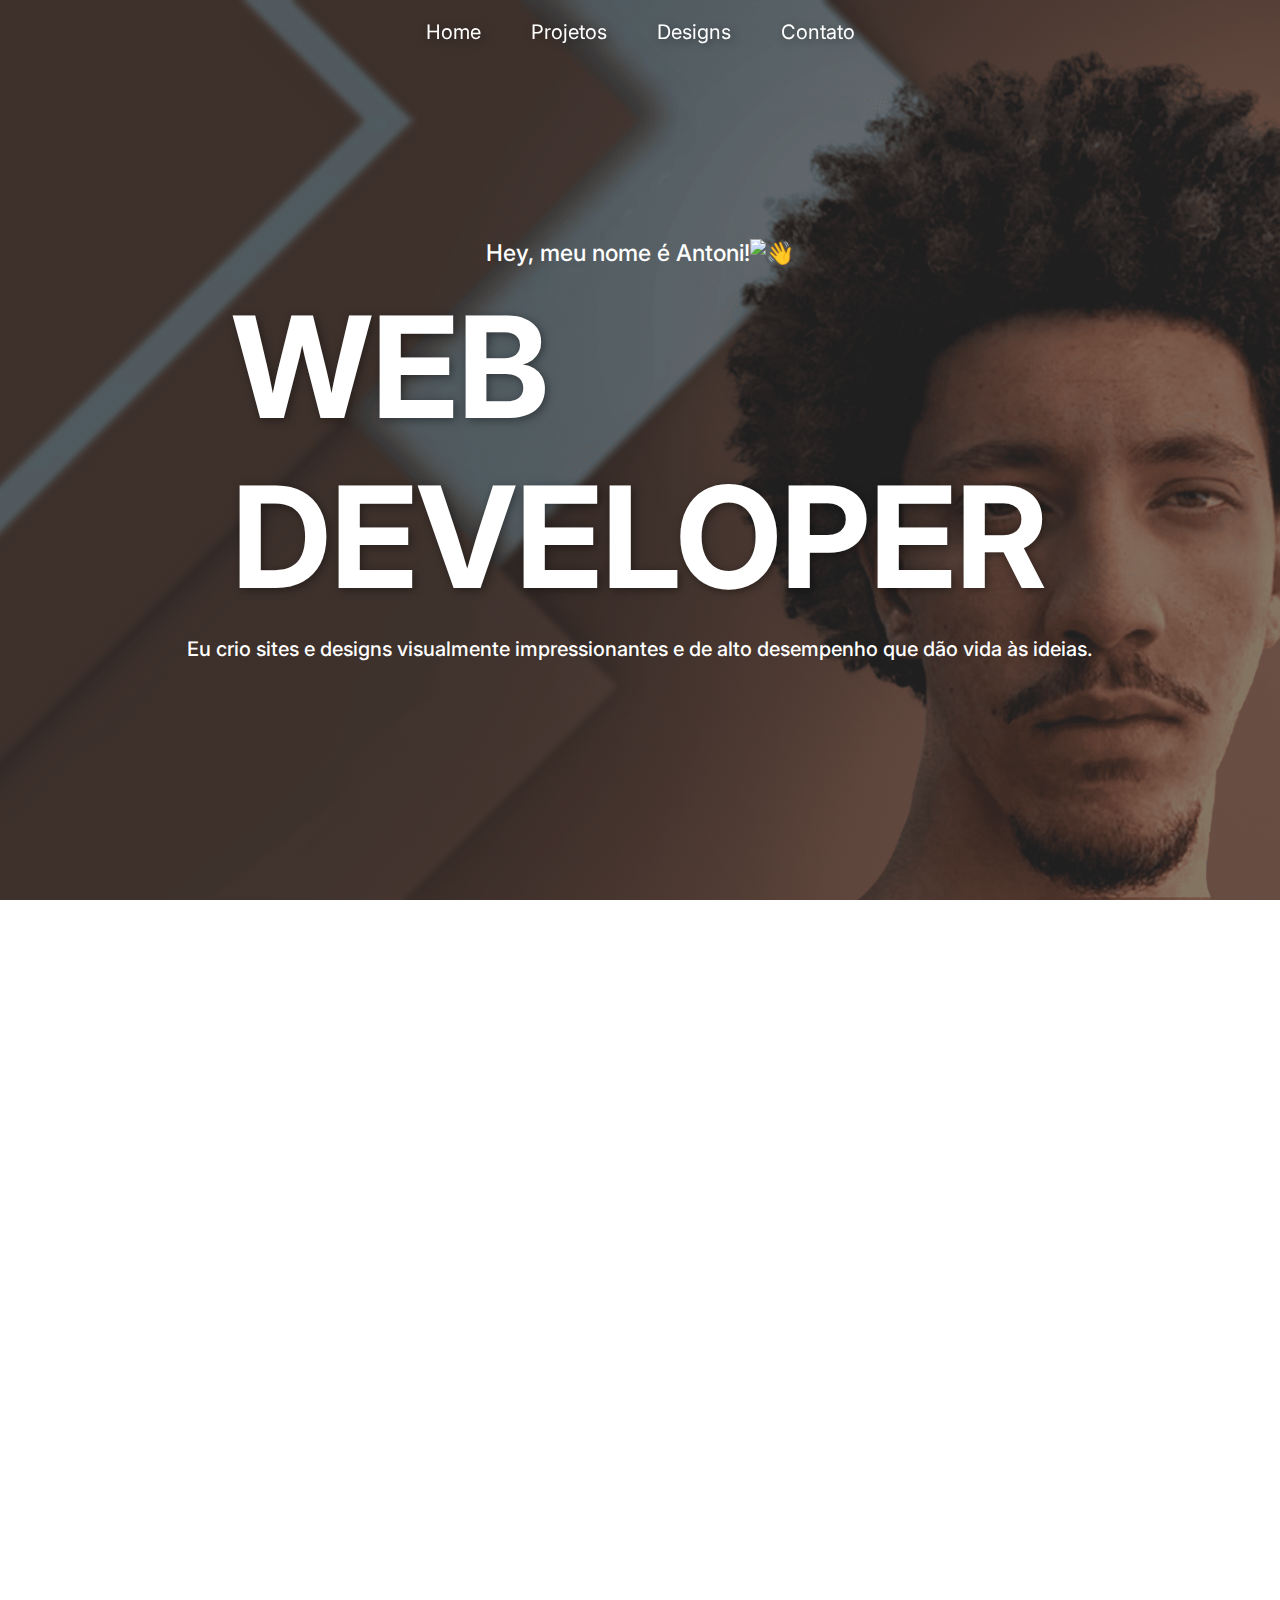
==== brasil.html @ 79f4ef1f "added language page" ====
<!DOCTYPE html>
<html lang="pt-br">
  <head>
    <meta charset="UTF-8" />
    <meta name="viewport" content="width=device-width, initial-scale=1.0" />
    <meta
      name="description"
      content="Antoni Matheus - Front-End Developer & Designer Portfolio. Modern websites and designs that bring ideas to life."
    />
    <meta name="author" content="Antoni Matheus" />
    <meta name="robots" content="index, follow" />

    <title>Antoni´s Portfolio</title>
    <link
      rel="shortcut icon"
      href="assets/images/profile-pic.png"
      type="image/x-icon"
    />
    <link rel="stylesheet" href="assets/css/style.css" />
    <link rel="stylesheet" href="assets/css/media-query.css" />
    <link rel="stylesheet" href="./assets/css/email.css" />

    <link
      rel="stylesheet"
      href="https://cdnjs.cloudflare.com/ajax/libs/animate.css/4.1.1/animate.min.css"
    />

    <link
      rel="stylesheet"
      href="https://cdnjs.cloudflare.com/ajax/libs/font-awesome/6.4.0/css/all.min.css"
      integrity="sha512-iecdLmaskl7CVkqkXNQ/ZH/XLlvWZOJyj7Yy7tcenmpD1ypASozpmT/E0iPtmFIB46ZmdtAc9eNBvH0H/ZpiBw=="
      crossorigin="anonymous"
      referrerpolicy="no-referrer"
    />
  </head>
  <body>
    <div id="body1">
      <header id="home">
        <nav id="navbar">
          <div id="navDesktop">
            <ul>
              <li><a href="#home">Home</a></li>
              <li><a href="#projects">Projetos</a></li>
              <li><a href="#designer">Designs</a></li>
              <li><a href="#contact">Contato</a></li>
            </ul>
          </div>
        </nav>
        <div id="container">
          <div id="inicioEsquerdo">
            <p class="hidden">
              Hey, meu nome é Antoni!
              <picture>
                <source
                  srcset="
                    https://fonts.gstatic.com/s/e/notoemoji/latest/1f44b/512.webp
                  "
                  type="image/webp"
                />
                <img
                  src="https://fonts.gstatic.com/s/e/notoemoji/latest/1f44b/512.gif"
                  alt="👋"
                  width="30"
                  height="30"
                />
              </picture>
            </p>
            <div id="title" class="hidden">
              <h1 id="web">
                WEB
                <a
                  href="https://www.linkedin.com/in/antoni-matheus-a5a3b4230/"
                  target="_blank"
                  title="Linkedin"
                  ><i class="fa-brands fa-linkedin"></i
                ></a>
                <a
                  href="https://github.com/antonimatheus"
                  target="_blank"
                  title="GitHub"
                  ><i class="fa-brands fa-github"></i
                ></a>
                <a
                  href="assets/CurriculoDevAntoniMatheus - EN.pdf"
                  download
                  title="Currículo"
                >
                  <i class="fa-solid fa-file"></i>
                </a>
              </h1>
              <h1>DEVELOPER</h1>
            </div>
            <div id="apresentacion" class="hidden">
              <p>
                Eu crio sites e designs visualmente impressionantes e de alto
                desempenho que dão vida às ideias.
              </p>
            </div>
          </div>
        </div>
        <div id="arrow-down">
          <i class="fa-solid fa-angles-down"></i>
        </div>
      </header>
      <main>
        <h1 id="projects" class="hidden">Projetos</h1>
        <p class="hidden">Projetos Modernos e Responsivos.</p>
        <div id="imgs-container">
          <div class="img-block">
            <!-- Image-->
            <a
              href="https://sunnysidelandingpage-am.netlify.app"
              target="_blank"
              ><!-- Resolving an error-->
              <div class="imgs hidden" id="imgBlock1">
                <img
                  src="assets/images/sunnyside-desktop.webp"
                  alt="web1"
                  id="project1Desk"
                />
                <img
                  src="assets/images/sunnyside-mobile.webp"
                  alt="web1"
                  id="project1Mobile"
                />
              </div>
            </a>

            <!-- Buttons to change the image-->
            <span class="deskMobi">
              <input
                type="button"
                value="Desktop"
                id="desk1"
                class="inputChange hidden"
              />
              <input
                type="button"
                value="Mobile"
                id="mob1"
                class="inputChange hidden"
              />
              <a
                href="https://github.com/antonimatheus/Sunnyside-agency-landing-page"
                target="_blank"
                ><input
                  type="button"
                  value="Repositório"
                  id="mob1"
                  class="repositorio hidden"
              /></a>
            </span>

            <p class="hidden">
              Projeto em React <i class="fa-brands fa-react"></i>
            </p>
            <h3 class="hidden">
              Eu crio sites e designs visualmente impressionantes e de alto
              desempenho que dão vida às ideias.
            </h3>
          </div>

          <div class="img-block">
            <!-- Image-->
            <a href="https://loopstudiosbr.netlify.app/" target="_blank">
              <div class="imgs hidden" id="imgBlock2">
                <img
                  src="assets/images/loopstudios-desktop.webp"
                  alt="web2"
                  id="project2Desk"
                />
                <img
                  src="assets/images/loopstudios-mobile.webp"
                  alt="web2"
                  id="project2Mobile"
                />
              </div>
            </a>

            <!-- Buttons to change the image-->
            <span class="deskMobi">
              <input
                type="button"
                value="Desktop"
                id="desk2"
                class="inputChange hidden"
              />
              <input
                type="button"
                value="Mobile"
                id="mob2"
                class="inputChange hidden"
              />
              <a
                href="https://github.com/antonimatheus/Loop-Studios"
                target="_blank"
                ><input
                  type="button"
                  value="Repositório"
                  id="mob1"
                  class="repositorio hidden"
              /></a>
            </span>

            <p class="hidden">
              Projeto em React <i class="fa-brands fa-react"></i>
            </p>
            <h3 class="hidden">
              Um site imersivo para a Loopstudios, criado para apresentar seus
              serviços de forma dinâmica e envolvente para os clientes.
            </h3>
          </div>

          <div class="img-block">
            <!-- Image-->
            <a href="https://sneakerproduct.netlify.app" target="_blank">
              <div class="imgs hidden" id="imgBlock3">
                <img
                  src="assets/images/sneakers-desktop.webp"
                  alt="web3"
                  id="project3Desk"
                />
                <img
                  src="assets/images/sneakers-mobile.webp"
                  alt="web3"
                  id="project3Mobile"
                />
              </div>
            </a>

            <!-- Buttons to change the image-->
            <span class="deskMobi">
              <input
                type="button"
                value="Desktop"
                id="desk3"
                class="inputChange hidden"
              />
              <input
                type="button"
                value="Mobile"
                id="mob3"
                class="inputChange hidden"
              />
              <a
                href="https://github.com/antonimatheus/E-commerce-product-page"
                target="_blank"
                ><input
                  type="button"
                  value="Repositório"
                  id="mob1"
                  class="repositorio hidden"
              /></a>
            </span>

            <p class="hidden">
              Projeto em React <i class="fa-brands fa-react"></i>
            </p>
            <h3 class="hidden">
              Uma página de produto elegante de e-commerce para tênis, com
              exibição dinâmica do produto, integração fluida com o carrinho e
              uma experiência de finalização de compra suave.
            </h3>
          </div>

          <div class="img-block">
            <!-- Image-->
            <a href="https://spacetourismwebpage.netlify.app" target="_blank">
              <div class="imgs hidden" id="imgBlock4">
                <img
                  src="assets/images/space-desktop.webp"
                  alt="web4"
                  id="project4Desk"
                />
                <img
                  src="assets/images/space-mobile.webp"
                  alt="web4"
                  id="project4Mobile"
                />
              </div>
            </a>

            <!-- Buttons to change the image-->
            <span class="deskMobi">
              <input
                type="button"
                value="Desktop"
                id="desk4"
                class="inputChange hidden"
              />
              <input
                type="button"
                value="Mobile"
                id="mob4"
                class="inputChange hidden"
              />
              <a
                href="https://github.com/antonimatheus/Space-tourism-multi-page-website"
                target="_blank"
                ><input
                  type="button"
                  value="Repositório"
                  id="mob1"
                  class="repositorio hidden"
              /></a>
            </span>

            <p class="hidden">
              Projeto em React <i class="fa-brands fa-react"></i>
            </p>
            <h3 class="hidden">
              Um site moderno e minimalista de uma agência espacial,
              apresentando destinos, tripulação e tecnologias de ponta de forma
              clara e envolvente.
            </h3>
          </div>
        </div>

        <div id="designer">
          <h1 class="hidden">Eu também crio designs!</h1>
          <p class="hidden">
            Esses são apenas alguns exemplos. Explore mais no meu site!
            <span>
              <a href="https://antonisdesign.netlify.app/" target="_blank">
                Clique aqui para ver mais!
              </a>
            </span>
          </p>

          <!-- images -->
          <div id="designImages" class="hidden">
            <div class="carousel-track">
              <div>
                <img src="assets/images/criativos/Fut10.jpg" alt="img" />
              </div>
              <div>
                <img
                  src="assets/images/criativos/burguerHallowen.png"
                  alt="img"
                />
              </div>
              <div>
                <img
                  src="assets/images/criativos/ANA-RONCATTO-STORIE.jpg"
                  alt="img"
                />
              </div>
              <div>
                <img src="assets/images/criativos/ayrtonsenna.jpg" alt="img" />
              </div>
              <div>
                <img
                  src="assets/images/criativos/AMANDA-BIUGER.jpg"
                  alt="img"
                />
              </div>
              <div>
                <img src="assets/images/criativos/acai.jpg" alt="img" />
              </div>
              <div>
                <img
                  src="assets/images/criativos/Roncatto-feed2.jpg"
                  alt="img"
                />
              </div>
              <div>
                <img
                  src="assets/images/criativos/chocolate-quente.jpg"
                  alt="img"
                />
              </div>
              <div>
                <img src="assets/images/criativos/burger.jpg" alt="img" />
              </div>
              <div>
                <img src="assets/images/criativos/the-rocky.jpg" alt="img" />
              </div>
              <div>
                <img src="assets/images/criativos/Antony.jpg" alt="img" />
              </div>
            </div>
          </div>

          <!-- Overlay para exibição das imagens em tela cheia -->
          <div id="overlay" class="overlay">
            <a href="https://antonisdesign.netlify.app/"
              >Clique aqui para ver mais!</a
            >
            <img id="overlay-img" src="" alt="Imagem em tela cheia" />
            <p>Clique em qualquer lugar fora da imagem para fechar*</p>
          </div>
        </div>

        <h1 class="hidden" id="interactiveWebSites--title">
          Sites Web Interativos
        </h1>
        <p class="hidden">Você pode interagir com esses exemplos!</p>

        <div id="iframe-container" class="hidden" aria-hidden="true">
          <div class="iframes">
            <iframe
              src="https://spacetourismwebpage.netlify.app/"
              frameborder="0"
              title="Projeto de Turismo Espacial"
            ></iframe>
          </div>

          <div class="iframes">
            <iframe
              src="https://loopstudiosbr.netlify.app/"
              frameborder="0"
              title="Página de Estúdios Loop"
            ></iframe>
          </div>

          <div class="iframes">
            <iframe
              src="https://myfoodlandingpage.netlify.app/"
              frameborder="0"
              title="Landing Page de Alimentos"
            ></iframe>
          </div>

          <div class="iframes">
            <iframe
              src="https://ticketgenerate.netlify.app/"
              frameborder="0"
              title="Gerador de Ingressos"
            ></iframe>
          </div>
        </div>
      </main>
      <footer>
        <div id="contact" class="hidden">
          <h2 class="hidden">Contato</h2>
          <h1 class="hidden">Você tem um projeto ou problema para resolver?</h1>
          <p class="hidden">
            Suas ideias merecem atenção! Deixe-me ajudá-lo a trazê-las à vida!
            🚀
          </p>

          <a
            href="https://api.whatsapp.com/send?phone=5566999257769&text=Ol%C3%A1%2C%20Antoni!%20Quero%20fazer%20um%20projeto!%20%F0%9F%98%81"
            id="whatsApp"
            target="_blank"
          >
            <i class="fa-brands fa-whatsapp"></i>
            <p>Fale Comigo</p>
          </a>

          <div id="background-footer"></div>
        </div>

        <div id="img-contact" class="hidden"></div>
      </footer>
      <div id="Copyright">
        <div id="CopyrightTitle" class="hidden">
          <h1>Interessado em mim?</h1>
          <p>Siga minhas Redes Sociais</p>
        </div>
        <div id="CopyrightMedia" class="hidden">
          <div>
            <a href="https://antonisociallink.netlify.app/" target="_blank">
              <i class="fa-solid fa-tree"></i>
            </a>
          </div>
          <div>
            <a href="https://www.instagram.com/antonii.design/" target="_blank">
              <i class="fa-brands fa-instagram"></i>
            </a>
          </div>
        </div>
        <div id="CopyrightRights" class="hidden">
          <p>Copyright © 2025 by Antoni Matheus.</p>
          <p>All rights reserved.</p>
        </div>
      </div>
    </div>
    <script src="assets/js/script.js"></script>
  </body>
</html>
---- assets/css/style.css ----
@charset "UTF-8";

@import url("https://fonts.googleapis.com/css2?family=Inconsolata:wght@200..900&family=Inter:ital,opsz,wght@0,14..32,100..900;1,14..32,100..900&family=Plus+Jakarta+Sans:ital,wght@0,200..800;1,200..800&family=Poppins:ital,wght@0,100;0,200;0,300;0,400;0,500;0,600;0,700;0,800;0,900;1,100;1,200;1,300;1,400;1,500;1,600;1,700;1,800;1,900&display=swap");

:root {
  font-family: "Inter", sans-serif;

  --color1: #d7a166; /* PrincipalColor – um tom quente e suave de laranja */
  --color2: #ffffff; /* Branco puro – ideal para contrastes */
  --color3: #333333; /* Cinza escuro – ótimo para textos ou fundos */
  --color4: #1f1f1f; /* Cinza mais escuro – quase preto, forte e elegante */
  --color5: #141414; /* OffBlack – preto com um toque suave, moderno */

  /*
  --PrincipalColor: hsl(29, 57%, 66%);
  --White: hsl(0, 0%, 100%);
  --Grey: hsl(0, 0%, 20%);
  --DarkGrey: hsl(0, 0%, 12%);
  --OffBlack: hsl(0, 0%, 8%);

    --color1:#000000;
    --color2:#271E14;
    --color3:#B68F63;
    --color4:#BCAA8F;
    --color5:#F6DFBC;
    */
}

* {
  margin: 0;
  padding: 0;
  box-sizing: border-box;
  scroll-behavior: smooth;
}

body {
  font-family: var(--font1);
  width: 100vw;
  height: 100lvh;
  position: relative;
  overflow-x: hidden;
}

/* Header */

#inicioEsquerdo {
  display: flex;
  flex-direction: column;
  justify-content: center;
  width: 100vw;
  gap: 20px;
}

header {
  display: flex;
  flex-direction: column;
  width: 100%;
  height: 100lvh;
  background: radial-gradient(var(--color4), var(--color3));
}

header {
  position: relative;
  background: url(../images/backgroundDesktop.png);
  background-size: cover;
  background-position: center;
  background-attachment: fixed;
}

header::before {
  content: "";
  position: absolute;
  top: 0;
  left: 0;
  width: 100%;
  height: 100%;
  background: radial-gradient(var(--color3), var(--color3));
  background: radial-gradient(hsla(0, 0%, 20%, 0.6), hsla(0, 0%, 20%, 0.6));
  pointer-events: none; /* Permite interação com o conteúdo abaixo */
}

#navbar {
  display: flex;
  flex-direction: row-reverse;
  justify-content: space-between;
  width: 100%;
  padding: 20px;
  position: fixed;
  background-color: transparent;
  z-index: 1;
  transition: 0.5s;
}

#navbar a {
  padding: 15px;
  font-size: 20px;
  text-decoration: none;
  text-shadow: 2px 2px 10px rgba(0, 0, 0, 0.4);
  color: var(--color2);
  transition: all 0.4s ease-in-out;
}

ul {
  display: flex;
  justify-content: center;
  flex-direction: row;
  list-style-type: none;
}

li a {
  margin: 0px 10px;
  transition: color 0.4s ease-in-out;
}

#navbar li a {
  position: relative;
  width: 100%;
}

#navbar li a:hover {
  color: var(--color1);
}

#navbar li a:active {
  color: var(--color1);
}

#navbar li a::after {
  content: "";
  position: absolute;
  top: 105%;
  left: 50%;
  transform: translateX(-50%);
  width: 0;
  height: 3px;
  background-color: var(--color1);
  transition: width 0.4s ease-in-out;
}

#navbar li a:hover::after {
  width: 80%;
}

#container {
  display: flex;
  flex-direction: row;
  height: 100vh;
}

#web i {
  color: var(--color1);
  font-size: 50px;
  margin: 0px 15px;
  transition: 0.5s;
  animation: blinkWhite 2s infinite ease-in;
}

#web i:hover {
  color: var(--color2);
  text-shadow: none;
  transform: translateY(-5px);
}

/* Animação de piscar em branco */
@keyframes blinkWhite {
  0%,
  100% {
    filter: brightness(1);
  }
  50% {
    filter: brightness(1.35);
  }
}

#inicioEsquerdo p {
  display: flex;
  justify-content: center;
  margin: 0px 20px;
  font-size: 23px;
  font-weight: 500;
  color: var(--color2);
  /*text-shadow: 2px 2px 10px rgba(0, 0, 0, 0.4);*/
}

#title {
  display: flex;
  flex-direction: column;
  text-align: center;
  margin: 0px 20px;
  font-size: 3.5em;
  text-shadow: 2px 2px 10px rgba(0, 0, 0, 0.4);
  color: var(--color2);
}

@keyframes Down {
  from {
    transform: translateY(0px);
  }

  to {
    transform: translateY(10px);
  }
}

#arrow-down {
  display: flex;
  justify-content: center;
  align-items: center;
  position: absolute;
  top: 85%;
  left: 0%;
  width: 100%;
  font-size: 40px;
  color: var(--color1);
  animation: Down 0.5s ease-in infinite alternate;
}

main {
  display: flex;
  flex-direction: column;
  width: 100vw;
  background: radial-gradient(circle, var(--color4), var(--color3));
  background: var(--color2);
}

main h1 {
  font-size: 50px;
  margin: 20px;
  color: var(--color1);
  /*text-shadow: 2px 2px 10px rgba(0, 0, 0, 0.4);*/
}

main h2 {
  font-size: 30px;
  margin: 20px;
  color: var(--color1);
  /*text-shadow: 2px 2px 10px rgba(0, 0, 0, 0.4);*/
}

main p {
  font-size: 19px;
  font-weight: 500;
  margin: 0px 20px;
  color: var(--color3);
  /*text-shadow: 2px 2px 10px rgba(0, 0, 0, 0.4);*/
}

#designer {
  flex-direction: column;
}

#designImages {
  display: flex;
  flex-direction: row;
  overflow-x: auto;
}

#designImages div {
  flex-direction: row;
  margin: 10px;
}

#designImages img {
  display: flex;
  width: 355px;
  height: 430px;
  border-radius: 15px;
  box-shadow: 0px 0px 10px rgba(0, 0, 0, 0.3);
}

#designer p a {
  color: var(--color1);
  transition: 0.4s;
}

#designer p a:hover {
  color: var(--color3);
}

#imgwebsite {
  display: flex;
  margin: 0 auto;
  width: 33vw;
}

#designImages {
  overflow: hidden;
  width: 100%;
}

.carousel-track {
  display: flex;
  animation: scrollInfinite 60s linear infinite;
}

.carousel-track div {
  flex: 0 0 auto;
  margin: 0 10px;
}

.carousel-track img {
  width: 355px;
  height: 430px;
  border-radius: 15px;
  box-shadow: 0px 0px 10px rgba(0, 0, 0, 0.3);
  object-fit: cover;
}

@keyframes scrollInfinite {
  0% {
    transform: translateX(0);
  }
  100% {
    transform: translateX(-50%);
  }
}

.designImages img {
  width: 100%; /* Garante que a imagem preencha o contêiner */
  height: 100%; /* Garante que a imagem preencha o contêiner */
  object-fit: cover; /* Evita distorção da imagem */
  transition: transform 0.3s ease; /* Suaviza o zoom */
}

.designImages::after {
  background-color: #16161600;
}

.overlay {
  display: flex;
  flex-direction: column;
  position: fixed;
  top: 0;
  left: 0;
  width: 100vw;
  height: 100lvh;
  background-color: rgba(0, 0, 0, 0.8);
  display: none;
  justify-content: center;
  align-items: center;
  gap: 10px;
  z-index: 9999;
}

.overlay a {
  font-weight: 300;
  color: rgb(185, 185, 185);
}

.overlay p {
  font-weight: 300;
  font-size: 15px;
  color: rgb(185, 185, 185);
}

#overlay-img {
  max-width: 70%;
  max-height: 70%;
  border-radius: 20px;
}

.inputChange {
  width: 100px;
  font-size: 13px;
  font-weight: 600;
  margin: 0px 0px 10px 10px;
  padding: 8px;
  border: none;
  border-radius: 10px;
  box-shadow: 3px 3px 10px rgba(0, 0, 0, 0.2);
  color: var(--color2);
  background-color: var(--color3);
  transition: 0.4s;
  cursor: pointer;
}

.inputChange:focus {
  color: var(--color2);
  background-color: var(--color5);
}

.repositorio {
  width: 100px;
  font-size: 13px;
  font-weight: 600;
  margin: 0px 0px 10px 10px;
  padding: 8px;
  border: none;
  border-radius: 10px;
  box-shadow: 3px 3px 10px rgba(0, 0, 0, 0.2);
  color: var(--color3);
  background-color: var(--color1);
  transition: 0.4s;
  cursor: pointer;
}

.repositorio:hover {
  background-color: var(--color3);
}

#imgBlock1 img,
#imgBlock2 img,
#imgBlock3 img,
#imgBlock4 img {
  animation: filter 0.3s ease; /* Add a smooth transition effect */
}

@keyframes filter {
  0% {
    filter: blur(5px); /* Adjust the blur radius as desired */
  }
  100% {
    filter: blur(0px); /* Adjust the blur radius as desired */
  }
}

#imgs-container {
  display: flex;
  flex-direction: row;
  justify-content: space-around;
  flex-wrap: wrap;
  margin: 10px 0px;
  transition: 0.5s;
}

#imgs-container p {
  color: var(--color1);
  font-weight: 600;
  text-shadow: none;
}

#imgs-container h3 {
  font-size: 20px;
  text-align: center;
  margin: 8px;
  margin-bottom: 50px;
  color: var(--color3);
  /*text-shadow: 2px 2px 10px rgba(0, 0, 0, 0.4);*/
}

.imgs img {
  display: flex;
  flex-direction: column;
  width: 550px;
  margin: 15px 10px;
  padding: 10px;
  border-radius: 20px;
  box-shadow: inset 0px 0px 10px rgba(0, 0, 0, 0.2);
  transition: 0.4s;
}

.imgs img:hover {
  transform: scale(1.01);
  background-color: var(--color1);
}

.img-block {
  display: flex;
  flex-direction: column;
  align-items: center;
  width: 45%;
  height: 100%;
  text-align: center;
  gap: 10px;
}

#project1Desk {
  display: flex;
}

#project1Mobile {
  display: none;
}

#project2Desk {
  display: flex;
}

#project2Mobile {
  display: none;
}

#project3Desk {
  display: flex;
}

#project3Mobile {
  display: none;
}

#project4Desk {
  display: flex;
}

#project4Mobile {
  display: none;
}

#iframe-container {
  display: flex;
  align-items: center;
  overflow-x: auto;
  margin: 20px;
}

.iframes iframe {
  display: inline-block;
  width: 29vw;
  height: 800px;
  margin: 10px;
  border-radius: 20px;
  /*text-shadow: 2px 2px 10px rgba(0, 0, 0, 0.4);*/
}

footer {
  display: flex;
  flex-direction: row;
  align-items: center;
  width: 100vw;
  height: 100%;
  background: radial-gradient(var(--color1), var(--color1));
}

footer h2 {
  font-size: 35px;
  color: var(--color3);
}

footer h1 {
  font-size: 45px;
  color: var(--color2);
}

footer p {
  font-size: 20px;
  font-weight: 500;
  color: var(--color3);
}

footer a:hover {
  color: var(--color4);
}

#img-contact {
  display: flex;
  background: url(../images/New\ message-amico.svg);
  background-size: contain;
  background-repeat: no-repeat;
  background-attachment: fixed;
}

#contact {
  display: flex;
  flex-direction: column;
  justify-content: center;
  width: 50vw;
  height: 100%;
  padding: 20px;
  gap: 45px;
}

#whatsApp {
  display: flex;
  flex-direction: row;
  justify-content: center;
  align-items: center;
  text-decoration: none;
  gap: 5px;
  width: 70%;
  height: 70px;
  padding: 17px 40px;
  border-radius: 50px;
  cursor: pointer;
  border: 0;
  background-color: rgb(125, 238, 125);
  box-shadow: rgb(125, 238, 125) 0px 7px 29px 0px;
  letter-spacing: 1.5px;
  text-transform: uppercase;
  font-size: 15px;
  transition: all 0.5s ease;
}

#whatsApp p {
  font-weight: bold;
  color: var(--color2);
}

#whatsApp i {
  font-size: 30px;
  color: var(--color2);
}

#whatsApp:hover {
  letter-spacing: 3px;
  background-color: var(--color3);
  box-shadow: var(--color5) 0px 7px 19px 0px;
}

#img-contact {
  display: flex;
  flex-direction: column;
  width: 45vw;
  height: 100vh;
}

@keyframes toUpAnimation {
  to {
    transform: translateY(0px);
  }

  from {
    transform: translateY(-5px);
  }
}

#Copyright {
  display: flex;
  flex-direction: column;
  align-items: center;
  justify-content: center;
  width: 100%;
  height: 100%;
  font-weight: 500;
  padding: 20px;
  gap: 20px;
  color: var(--color2);
  background-color: var(--color3);
  box-shadow: inset 0px 0px 20px rgba(0, 0, 0, 0.2);
}

#CopyrightTitle {
  display: flex;
  flex-direction: column;
  justify-content: center;
  align-items: center;
}

#CopyrightMedia {
  display: flex;
  flex-direction: row;
  justify-content: center;
  align-items: center;
  gap: 10px;
}

#CopyrightMedia i {
  font-size: 25px;
  color: var(--color1);
  cursor: pointer;
  background-color: var(--color5);
  padding: 10px;
  border-radius: 50%;
  box-shadow: 0px 0px 10px rgba(0, 0, 0, 0.2);
  transition: 0.4s;
}

#CopyrightMedia i:hover {
  color: var(--color2);
}

#CopyrightRights {
  display: flex;
  flex-direction: column;
  justify-content: center;
  align-items: center;
}

.hidden {
  opacity: 0;
  transform: translateY(5%);
  transition: all 0.5s ease-in;
}

.show {
  opacity: 1;
  transform: translateY(0);
}
---- assets/css/media-query.css ----
@charset "UTF-8";

@media screen and (max-width: 800px) {
  header {
    position: relative;
    background: url(../images/backgroundCell.jpg);
    background-size: cover;
    background-position: center;
    background-attachment: fixed;
  }

  header::before {
    content: "";
    position: absolute;
    top: 0;
    left: 0;
    width: 100%;
    height: 100%;
    background: radial-gradient(var(--color3), var(--color3));
    background: radial-gradient(hsla(0, 0%, 20%, 0.6), hsla(0, 0%, 20%, 0.6));
    pointer-events: none; /* Permite interação com o conteúdo abaixo */
  }

  #title {
    display: flex;
    flex-direction: column;
    margin: 0px 20px;
    font-size: 3.5em;
    color: var(--color2);
  }

  #inicioEsquerdo {
    display: flex;
    width: 100vw;
    flex-direction: column;
    justify-content: center;
    align-items: center;
    gap: 25px;
  }

  #inicioEsquerdo p {
    color: var(--color2);
  }

  #arrow-down {
    color: var(--color1);
    top: 80%;
  }

  #navbar {
    display: flex;
    flex-direction: row;
    justify-content: center;
    width: 100vw;
  }

  #navbar a {
    font-size: 4vw;
  }

  li a {
    margin: 0px 0px;
    transition: color 0.4s ease-in-out;
  }

  #title {
    font-size: 7.5vw;
    text-align: center;
  }

  #title i {
    width: 5vw;
  }

  #apresentacion {
    text-align: center;
  }

  #apresentacion p {
    font-size: 20px;
  }

  #designer h1 {
    font-size: 7vw;
    text-align: center;
  }

  #designImages img {
    width: 250px;
    height: 330px;
  }

  .deskMobi {
    display: flex;
    flex-direction: row;
    justify-content: center;
    width: 100%;
  }

  .inputChange {
    display: flex;
    justify-content: center;
    align-items: center;
  }

  #projects {
    font-size: 7vw;
    text-align: center;
  }

  #interactiveWebSites--title {
    font-size: 7vw;
    text-align: center;
  }

  main p {
    text-align: center;
  }

  .img-block {
    display: flex;
    flex-direction: column;
    align-items: center;
    width: 450px;
    height: 90%;
  }

  .imgs img {
    max-width: 95%;
  }

  #iframe-container {
    /*background-color: red;*/
    margin: 0;
    margin-top: 15px;
    margin-bottom: 50px;
  }

  .iframes iframe {
    width: 360px;
    height: 680px;
  }

  footer {
    background: radial-gradient(var(--color1), var(--color1));
  }

  #contact {
    display: flex;
    flex-direction: column;
    justify-content: center;
    align-items: center;
    width: 100%;
    height: 100vh;
    gap: 40px;
  }

  #whatsApp {
    width: 80%;
  }

  #contacth2 {
    font-size: 40px;
    color: var(--color2);
  }

  #contact h1 {
    font-size: 7vw;
    text-align: center;
    position: relative;
  }

  #contact h2 {
    text-decoration: underline 5px var(--color2);
  }

  #contact p {
    width: 80%;
    font-size: 4vw;
    text-align: center;
  }

  #contact a {
    font-size: 18px;
  }

  #img-contact {
    display: none;
  }

  #img-contact img {
    display: none;
  }

  #Copyright {
    text-align: center;
    font-size: 13px;
  }
}

@media screen and (min-width: 800px) and (max-width: 1280px) {
  header {
    flex-direction: column;
  }

  #inicioEsquerdo {
    display: flex;
    width: 100vw;
    flex-direction: column;
    justify-content: center;
    align-items: center;
    gap: 15px;
  }

  #navbar {
    display: flex;
    flex-direction: row;
    justify-content: center;
    width: 100vw;
  }

  #title {
    font-size: 5.5vw;
    text-align: justify;
  }

  #designer h1 {
    font-size: 4.5vw;
    text-align: center;
  }

  #designImages img {
    width: 300px;
    height: 380px;
  }

  #apresentacion {
    text-align: center;
  }

  #apresentacion p {
    font-size: 20px;
  }

  #finish-text p {
    font-size: 30px;
  }

  #interactiveWebSites--title {
    font-size: 4.5vw;
    text-align: center;
  }

  main p {
    text-align: center;
  }

  #projects {
    font-size: 4.5vw;
    text-align: center;
  }

  .img-block {
    display: flex;
    flex-direction: column;
    align-items: center;
    width: 450px;
    height: 90%;
  }

  .imgs img {
    max-width: 95%;
  }

  #iframe-container {
    /*background-color: red;*/
    margin: 0;
    margin-top: 15px;
  }

  .iframes iframe {
    width: 380px;
    height: 750px;
  }

  #contact {
    display: flex;
    width: 100vw;
    height: 100vh;
    flex-direction: column;
    justify-content: center;
    align-items: center;
    background-repeat: no-repeat;
    background-position: center;
    background-size: contain;
    background-attachment: fixed;
    box-shadow: inset 0px 0px 15px rgba(0, 0, 0, 0.5);
    gap: 40px;
  }

  #whatsApp {
    width: 50%;
  }

  #contact h2 {
    font-size: 40px;
    color: var(--color3);
  }

  #contact h1 {
    font-size: 3.5vw;
    text-align: center;
  }

  #contact p {
    font-size: 2vw;
    text-align: center;
  }

  #contact a {
    font-size: 18px;
  }

  #img-contact {
    display: none;
  }

  #img-contact img {
    display: none;
  }
}
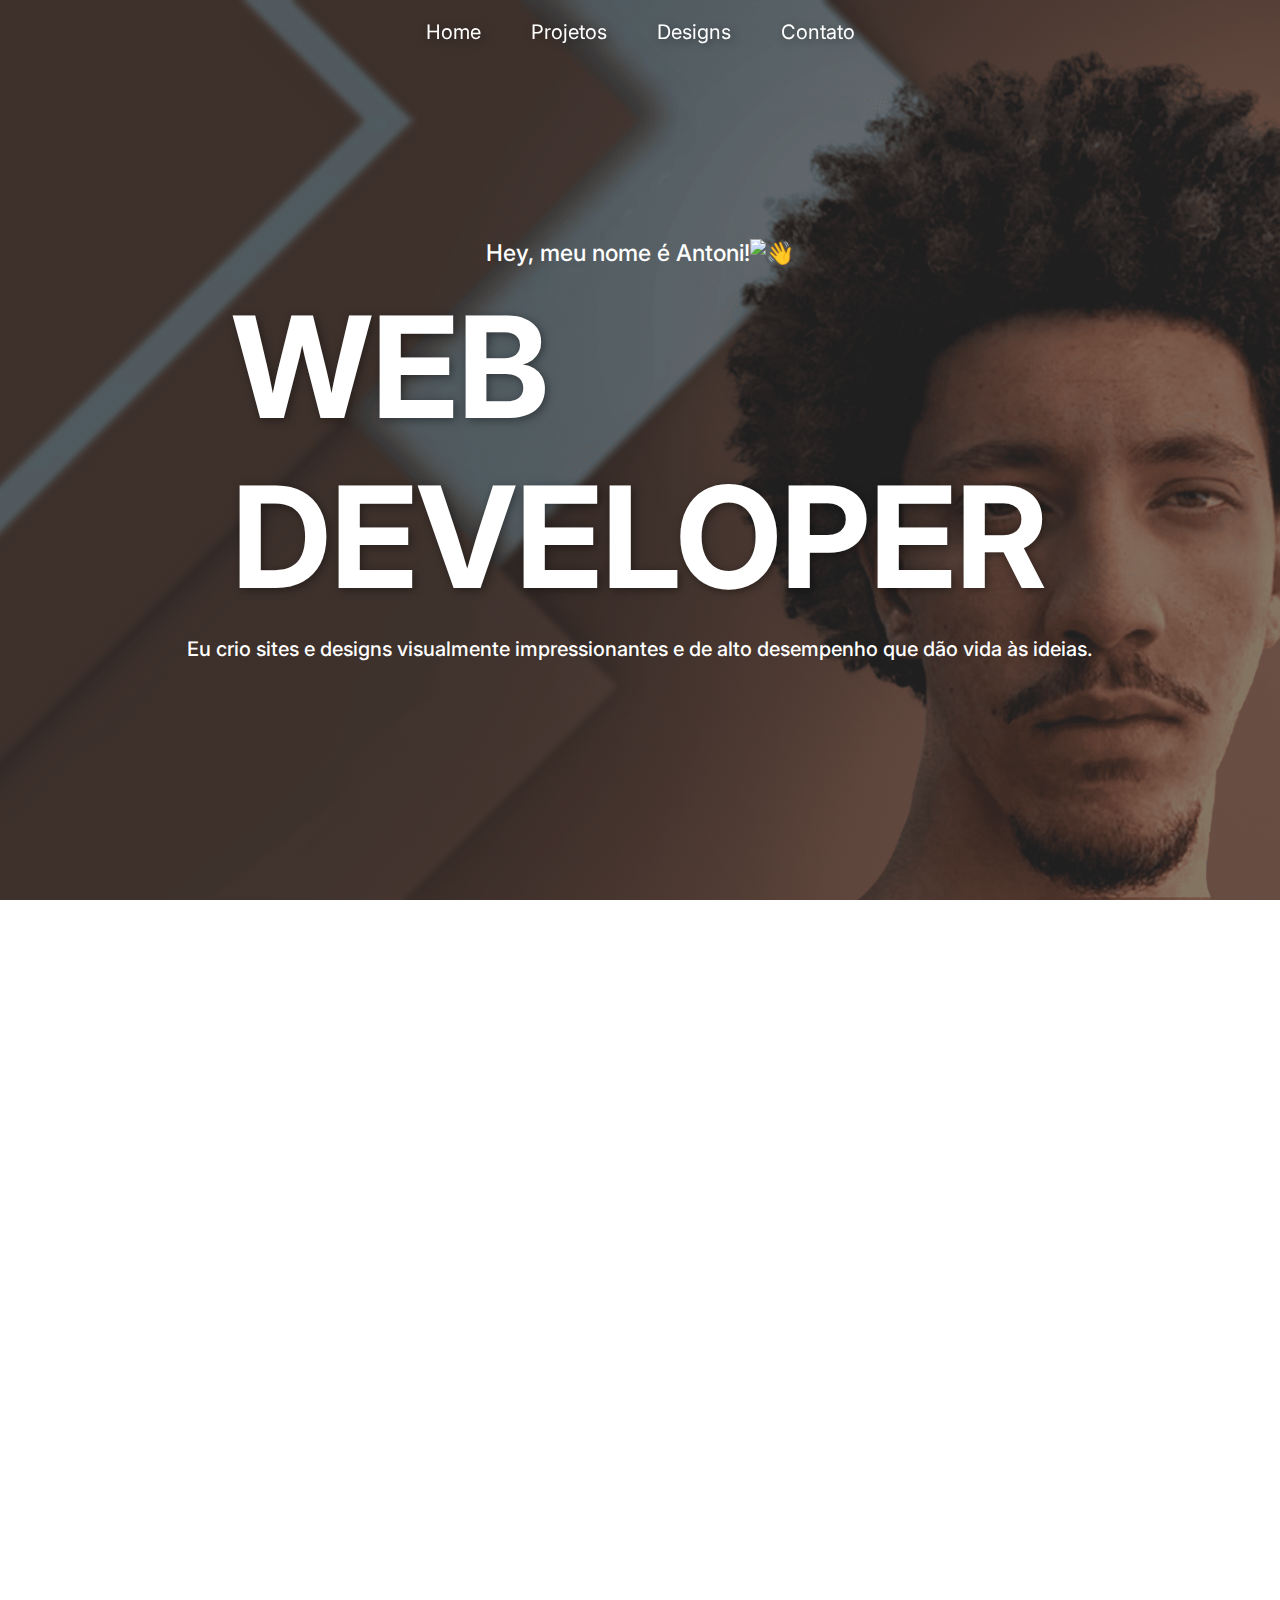
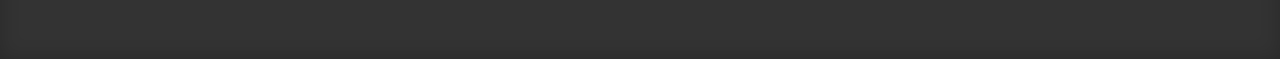
==== commit fa2674b7: "changed font-weight (main h3 and p)" ====
--- a/brasil.html
+++ b/brasil.html
@@ -152,11 +152,10 @@
             </span>
 
             <p class="hidden">
-              Projeto em React <i class="fa-brands fa-react"></i>
+              Projeto Sunnyside <i class="fa-brands fa-react"></i>
             </p>
             <h3 class="hidden">
-              Eu crio sites e designs visualmente impressionantes e de alto
-              desempenho que dão vida às ideias.
+              Um site criativo para a Sunnyside, desenvolvido para destacar a essência da marca e apresentar seus serviços de forma visualmente impactante e interativa.
             </h3>
           </div>
 
@@ -203,7 +202,7 @@
             </span>
 
             <p class="hidden">
-              Projeto em React <i class="fa-brands fa-react"></i>
+              Projeto Loopstudios <i class="fa-brands fa-react"></i>
             </p>
             <h3 class="hidden">
               Um site imersivo para a Loopstudios, criado para apresentar seus
@@ -254,7 +253,7 @@
             </span>
 
             <p class="hidden">
-              Projeto em React <i class="fa-brands fa-react"></i>
+              Projeto Sneakers <i class="fa-brands fa-react"></i>
             </p>
             <h3 class="hidden">
               Uma página de produto elegante de e-commerce para tênis, com
@@ -306,7 +305,7 @@
             </span>
 
             <p class="hidden">
-              Projeto em React <i class="fa-brands fa-react"></i>
+              Projeto Space Tourism <i class="fa-brands fa-react"></i>
             </p>
             <h3 class="hidden">
               Um site moderno e minimalista de uma agência espacial,
--- a/assets/css/style.css
+++ b/assets/css/style.css
@@ -238,8 +238,8 @@
 }
 
 main p {
-  font-size: 19px;
-  font-weight: 500;
+  font-size: 20px;
+  font-weight: 600;
   margin: 0px 20px;
   color: var(--color3);
   /*text-shadow: 2px 2px 10px rgba(0, 0, 0, 0.4);*/
@@ -431,6 +431,7 @@
 
 #imgs-container h3 {
   font-size: 20px;
+  font-weight: 400;
   text-align: center;
   margin: 8px;
   margin-bottom: 50px;
@@ -533,7 +534,7 @@
 
 footer p {
   font-size: 20px;
-  font-weight: 500;
+  font-weight: 600;
   color: var(--color3);
 }
 
